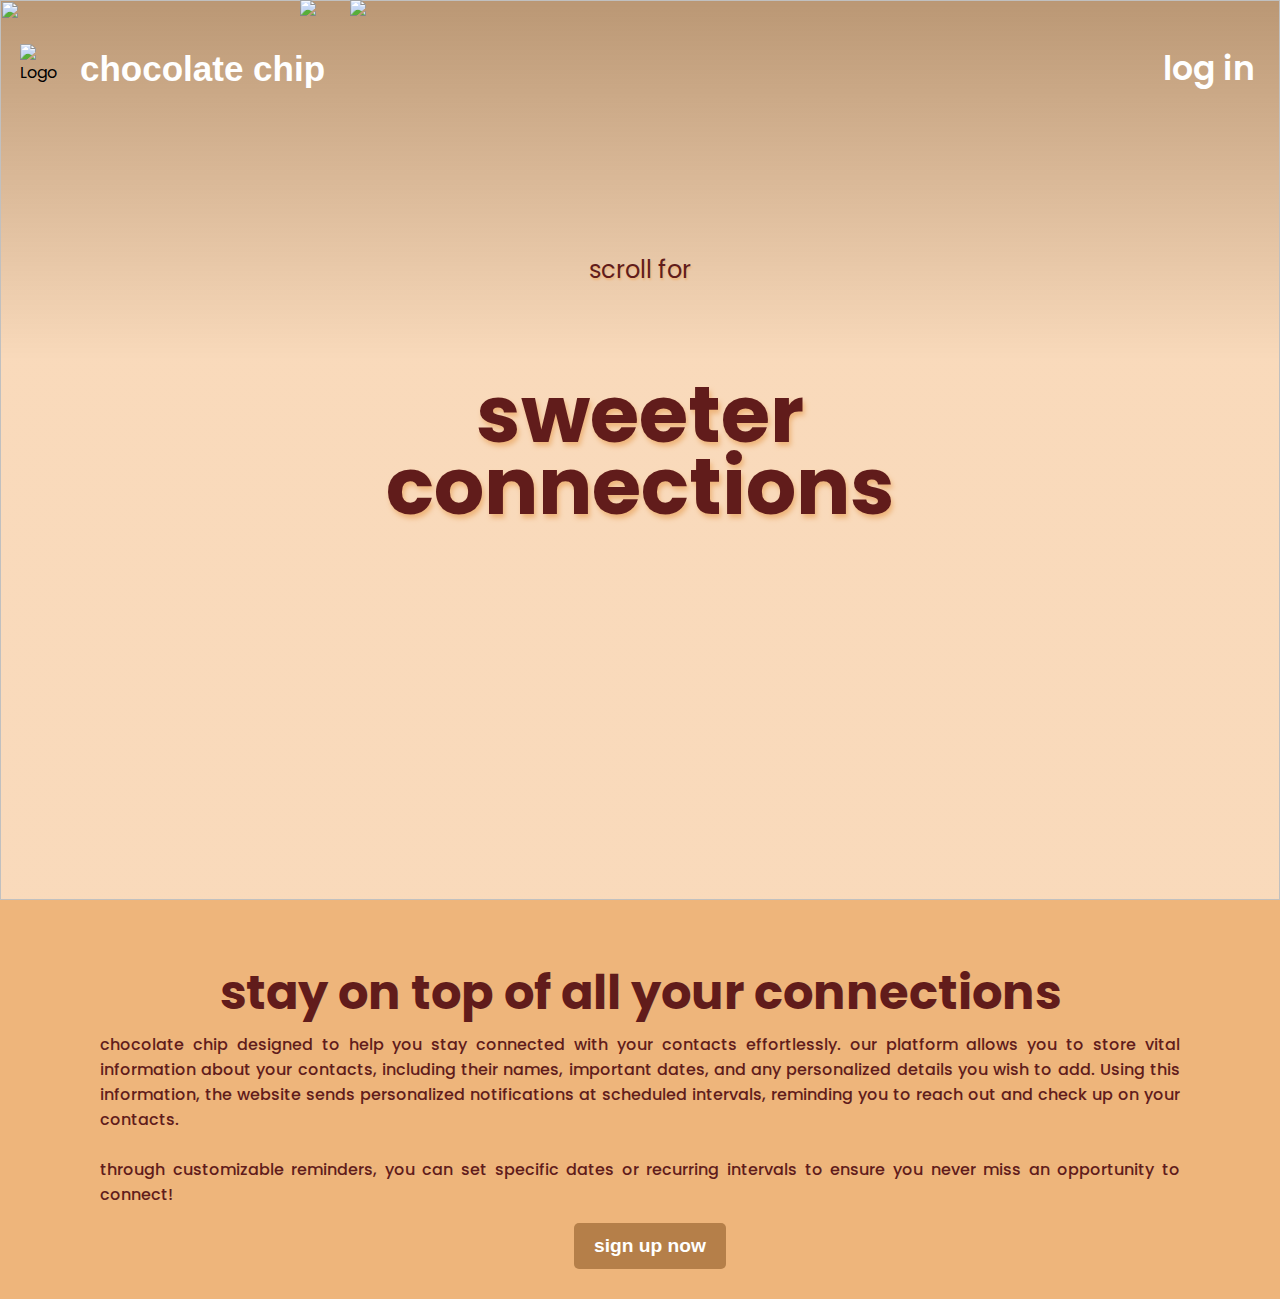
==== templates/index.html @ 18826871 "Merge branch 'main' of https://github.com/IHu04/CodeJam13" ====
<!DOCTYPE html>
<html lang="en">

    <head>
        <meta charset="UTF-8">
        <meta http-equiv="X-UA-Compatible" content="IE=edge">
        <meta name="viewport" content="width=device-width, initial-scale=1.0">
        <title>Chocolate Chip</title>
       
    
        <style>
            @import url('https://fonts.googleapis.com/css2?family=Poppins:wght@300;400;500;600;700;800;900&display=swap');
    
            
            body {
                font-family: 'Poppins', sans-serif;
                margin: 0;
                padding: 0;
                box-sizing: border-box;
            }
            
    
            
            body {
                background: linear-gradient(rgba(153, 101, 49, 0.676) 0%, #ef9d4c61 40%);
                min-height: 100vh;
                overflow-x: hidden;
            }
    
            header {
                position: absolute;
                top: 0;
                left: 0;
                margin: 20px;
                margin-top: 20px;
                width: 100%;            
                display: flex;
                align-items: center;
                z-index: 100;
                
            }

            .chocolate-chip {
              color: #fff;
              font-size: 35px;
              cursor:default;
              margin-left: 10 px;
              padding-left: 10px;
              justify-content: left;
              font-family: "Haas Grot Text R Web", "Helvetica Neue", Helvetica, Arial, sans-serif;
              
            }

            .logo {
            margin: 0px;
            height: 50px; /* Adjust as per your logo size */
            width: 50px; /* Keeps the aspect ratio of the image */
            z-index: 101; /* Ensures the logo is above other elements */
          }

            .navigation {
              margin-left: auto; /* This pushes the navigation to the right */
              margin-right: 30px;
              font-size: 33px;
        }


            .navigation a {
              
              color: #fff;
              font-weight: 600;
              text-decoration: none;
              margin-left: 20px;
              padding: 6px 15px;
              border-radius: 5px;
              transition: .5s;


            }

            .navigation a:hover {
              background: #72351a;
            }

            .parallex {
              position: relative;
              display: flex;
              justify-content: center;
              align-items: center;
              height: 100vh;
            }

            #text {
              position: absolute;
              font-size: 5em;
              color: #611c1b;
              text-shadow: 2px 4px 5px #eeb57b;

            }

            .parallex {
              top: 0;
              left: 0;
              width: 100%;
              pointer-events: none;
              text-align: center;
              line-height: 0.9;

            }

            .overlay-text {
              position: absolute;
              top: 30%; 
              left: 50%; 
              transform: translate(-50%, -50%);
              font-size: 1.5em;
              color: #611c1b;
              text-shadow: 1px 2px 2px #eeb57b;
            }

            .parallex img#bottom-cookie {
               position: absolute; 
                top: 0; 
                left: 0; 
                width: 100%;
                height: 100%;
                object-fit: cover;
                
            }

            .parallex img#cookie-left {
                position: absolute; 
                top: 0; 
                left: 0;
                transform: translateX(-40px);
                
            }

            .parallex img#milk {
                position: absolute; 
                top: 0; 
                left: 0;
                transform: translateX(-80px);
                
            }



            .parallex img#cookie-right {
                position: absolute; 
                top: 0; 
                left: 0; 
                transform: translateX(300px);

            }

            .parallex img#ice-cream {
                position: absolute; 
                top: 0; 
                left: 0;
                transform: translateX(350px);
                
            }


            .sec {
              position: absolute;
              background: #eeb57b;
              padding: 30px 100px;
              text-align: center;

            }

            .sec h2{
              font-size: 3em;
              color: #611c1b;
              text-align: center;
              margin-bottom: 10px;
              line-height: 0.97;
            }

            .sec p{
              font-size: 1em;
              color: #611c1b;
              font-weight: 500;
              text-align: justify;
            }

            .sec .signup-button {
              padding: 12px 20px;
              font-size: 1.2em;
              border: none;
              border-radius: 5px;
              background-color: rgba(153, 101, 49, 0.676);
              color: #fff;
              cursor: pointer;
              font-weight: 600;
              text-decoration: none;
              margin-left: 20px;
              transition: background-color 0.3s ease;
            }

            .sec .signup-button:hover {
              background-color: #611c1b;
            }
        </style>
    </head>
    
    <body>
        <header>
            <img src="https://cdn.discordapp.com/attachments/1175292590569038017/1175292622017937458/Untitled_Artwork_6.png?ex=656ab38c&is=65583e8c&hm=7648eacf823ee66668b7060aaaebe15eed1f2d49070d5327ae403262055126e5&" alt="Logo" class="logo">
            <h2 class="chocolate-chip">chocolate chip</h2>
            <nav class="navigation">
              <a href="login.html">log in<span></span></a>
            </nav>
        </header>

        <section class="parallex">
          <h2 id="text">sweeter<br>connections</h2>
          <div class="overlay-text">scroll for</div>


          <img src="https://media.discordapp.net/attachments/1175549192106672240/1175571622866993203/IMG_2618.png?ex=656bb763&is=65594263&hm=20763cbb07dff01558e235465518b2c1ade43809b7a06d4b6aa83ce83278e15f&=&width=975&height=580" id="bottom-cookie">
          <img src="https://media.discordapp.net/attachments/1175549192106672240/1175571627308752927/IMG_2618.png?ex=656bb765&is=65594265&hm=d496f934a6401547e61f3233c1bc990cfa1565010154a829762d6425f8efc0b7&=&width=975&height=580" id="milk"> 
          <img src="https://media.discordapp.net/attachments/1175549192106672240/1175571625467457566/IMG_2618.png?ex=656bb764&is=65594264&hm=a5602b57523a6a1f4f5e1332de87beaa2aef997c401f6783de89ae37b6a9eeb3&=&width=975&height=580" id="ice-cream"> 
          <img src="https://media.discordapp.net/attachments/1175549192106672240/1175571631331090534/IMG_2618.png?ex=656bb765&is=65594265&hm=69416b1c0348dac65e405c264e8d87457938b0de619c16cba2d2583111aa2782&=&width=975&height=580" id="cookie-left">
          <img src="https://media.discordapp.net/attachments/1175549192106672240/1175571629363970148/IMG_2618.png?ex=656bb765&is=65594265&hm=29baa456e06ed4c472592469719dd8fad84545ef514faa91befc44335e8d49b9&=&width=975&height=580" id="cookie-right">
          

        </section>

        <section class="sec" >
          <h2>stay on top of all your connections</h2>
          <p>
            chocolate chip designed to help you stay connected with your contacts effortlessly. our platform allows you to store vital information about your contacts, including their names, important dates, and any personalized details you wish to add. Using this information, the website sends personalized notifications at scheduled intervals, reminding you to reach out and check up on your contacts.
            <br>
            <br>

            through customizable reminders, you can set specific dates or recurring intervals to ensure you never miss an opportunity to connect!

          </p>
          <a href="signup"><button class="signup-button">sign up now</button></a>
        </section>
    
        <script>
          let text = document.getElementById('text');
          let cookieLeft = document.getElementById('cookie-left');
          let cookieRight = document.getElementById('cookie-right');
          let iceCream = document.getElementById('ice-cream');
          let milk = document.getElementById('milk');
          
          
          window.addEventListener('scroll', () => {
            let value = window.scrollY;

            text.style.marginTop = value * 2.5 + 'px' ;
            cookieLeft.style.left = value * -1.5 + 'px' ;
            cookieRight.style.left = value * 1.5 + 'px' ;
            iceCream.style.left = value * 1.5 + 'px' ;
            milk.style.left = value * -1.5 + 'px' ;

          })




        </script>
        
    </body>
    </html>
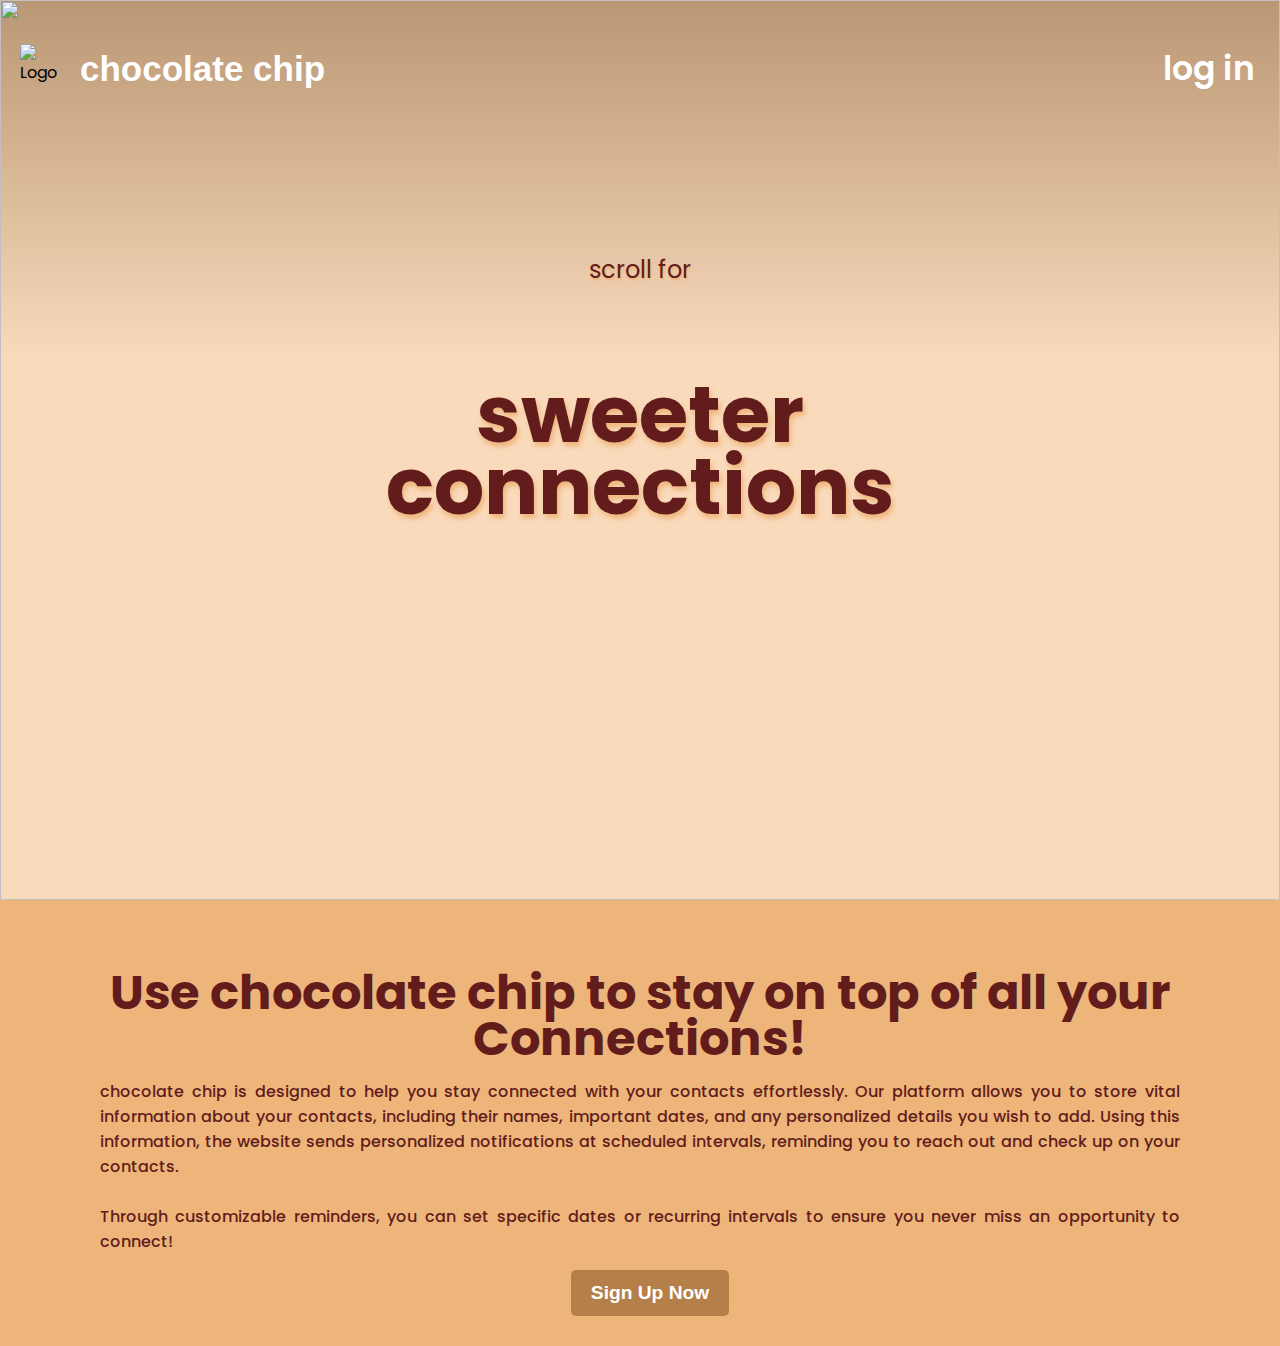
==== commit 2fa6176e: "Merge branch 'main' of https://github.com/IHu04/CodeJam13" ====
--- a/templates/index.html
+++ b/templates/index.html
@@ -11,6 +11,10 @@
         <style>
             @import url('https://fonts.googleapis.com/css2?family=Poppins:wght@300;400;500;600;700;800;900&display=swap');
     
+
+            html {
+              scroll-behavior: smooth;
+            }
             
             body {
                 font-family: 'Poppins', sans-serif;
@@ -62,6 +66,7 @@
               margin-left: auto; /* This pushes the navigation to the right */
               margin-right: 30px;
               font-size: 33px;
+              
         }
 
 
@@ -80,6 +85,7 @@
 
             .navigation a:hover {
               background: #72351a;
+              cursor: url('https://cdn.discordapp.com/attachments/1175292590569038017/1175753044688908308/Untitled_Artwork_2.png?ex=656c605a&is=6559eb5a&hm=783a21942d6f9c31145b42341b4970f04269e24d78b053d3d9cf9125f44c5921&'), auto;
             }
 
             .parallex {
@@ -97,6 +103,7 @@
               text-shadow: 2px 4px 5px #eeb57b;
 
             }
+
 
             .parallex {
               top: 0;
@@ -108,6 +115,10 @@
 
             }
 
+           
+
+        
+
             .overlay-text {
               position: absolute;
               top: 30%; 
@@ -149,7 +160,7 @@
             .parallex img#cookie-right {
                 position: absolute; 
                 top: 0; 
-                left: 0; 
+                right: 0;
                 transform: translateX(300px);
 
             }
@@ -157,7 +168,7 @@
             .parallex img#ice-cream {
                 position: absolute; 
                 top: 0; 
-                left: 0;
+                right: 0;
                 transform: translateX(350px);
                 
             }
@@ -193,7 +204,7 @@
               border-radius: 5px;
               background-color: rgba(153, 101, 49, 0.676);
               color: #fff;
-              cursor: pointer;
+              cursor: url('https://cdn.discordapp.com/attachments/1175292590569038017/1175753044688908308/Untitled_Artwork_2.png?ex=656c605a&is=6559eb5a&hm=783a21942d6f9c31145b42341b4970f04269e24d78b053d3d9cf9125f44c5921&'), auto;
               font-weight: 600;
               text-decoration: none;
               margin-left: 20px;
@@ -203,6 +214,13 @@
             .sec .signup-button:hover {
               background-color: #611c1b;
             }
+
+
+      
+
+            
+
+        
         </style>
     </head>
     
@@ -230,16 +248,19 @@
         </section>
 
         <section class="sec" >
-          <h2>stay on top of all your connections</h2>
+          <h2>Use chocolate chip to stay on top of all your Connections!</h2>
           <p>
-            chocolate chip designed to help you stay connected with your contacts effortlessly. our platform allows you to store vital information about your contacts, including their names, important dates, and any personalized details you wish to add. Using this information, the website sends personalized notifications at scheduled intervals, reminding you to reach out and check up on your contacts.
+
+            chocolate chip is designed to help you stay connected with your contacts effortlessly. Our platform allows you to store vital information about your contacts, including their names, important dates, and any personalized details you wish to add. Using this information, the website sends personalized notifications at scheduled intervals, reminding you to reach out and check up on your contacts.
             <br>
             <br>
-
-            through customizable reminders, you can set specific dates or recurring intervals to ensure you never miss an opportunity to connect!
+            Through customizable reminders, you can set specific dates or recurring intervals to ensure you never miss an opportunity to connect!
+            
 
           </p>
-          <a href="signup"><button class="signup-button">sign up now</button></a>
+          <button class="signup-button">Sign Up Now</button>
+
+
         </section>
     
         <script>
@@ -259,6 +280,8 @@
             iceCream.style.left = value * 1.5 + 'px' ;
             milk.style.left = value * -1.5 + 'px' ;
 
+
+
           })
 
 
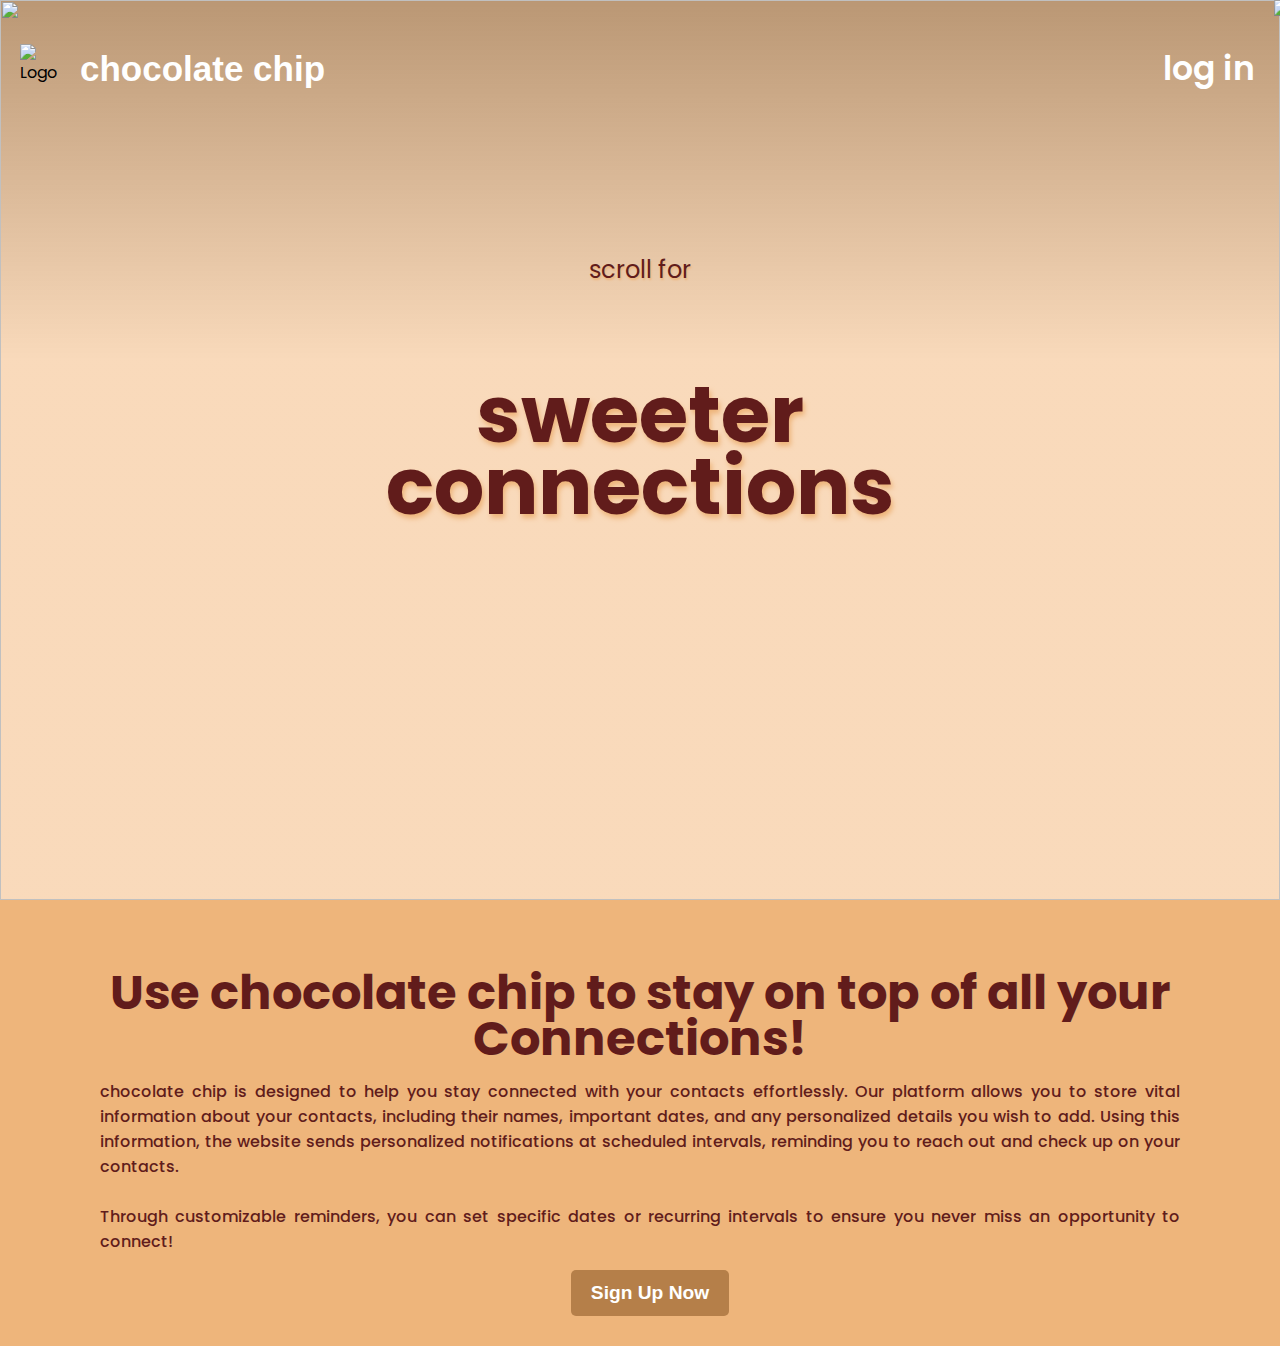
==== commit 7aa10384: "hi" ====
--- a/templates/index.html
+++ b/templates/index.html
@@ -160,15 +160,15 @@
             .parallex img#cookie-right {
                 position: absolute; 
                 top: 0; 
-                right: 0;
-                transform: translateX(300px);
+                right: calc(50% - 300px);
+                transform: translateX(350px);
 
             }
 
             .parallex img#ice-cream {
                 position: absolute; 
                 top: 0; 
-                right: 0;
+                right: calc(50% - 350px);
                 transform: translateX(350px);
                 
             }
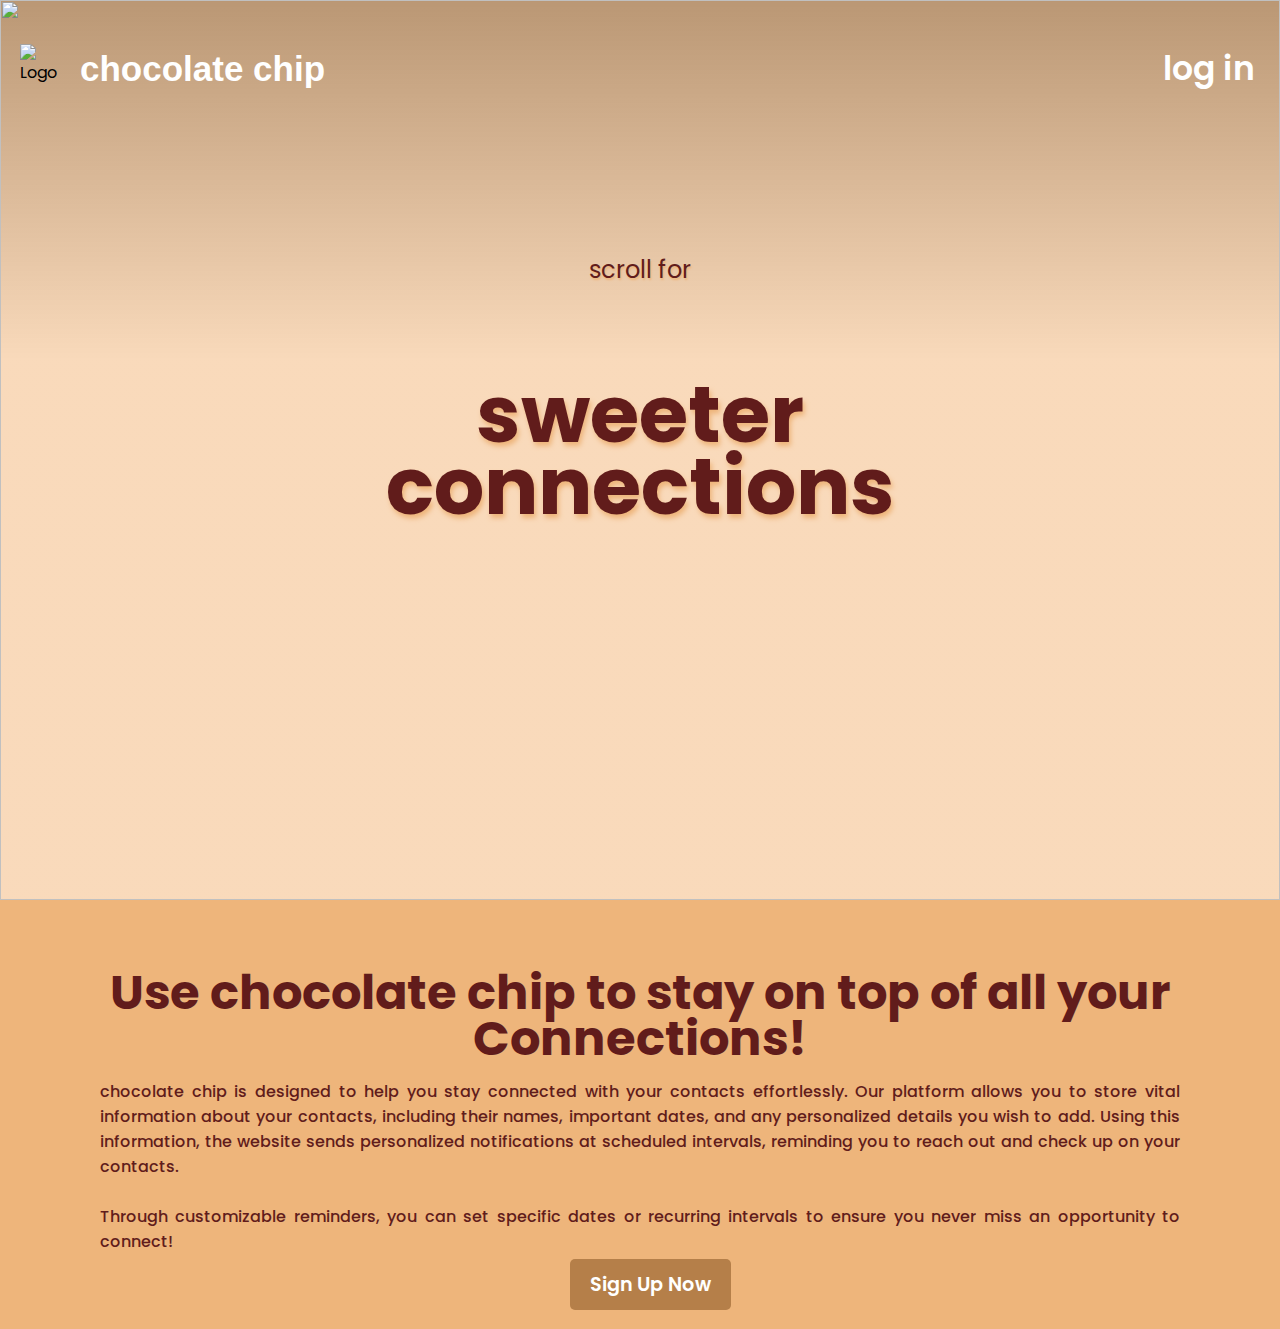
==== commit f6c7b7c6: "hi" ====
--- a/templates/index.html
+++ b/templates/index.html
@@ -160,7 +160,7 @@
             .parallex img#cookie-right {
                 position: absolute; 
                 top: 0; 
-                right: calc(50% - 300px);
+                right: 0;
                 transform: translateX(350px);
 
             }
@@ -168,7 +168,7 @@
             .parallex img#ice-cream {
                 position: absolute; 
                 top: 0; 
-                right: calc(50% - 350px);
+                right: 0;
                 transform: translateX(350px);
                 
             }
@@ -216,6 +216,7 @@
             }
 
 
+
       
 
             
@@ -258,7 +259,7 @@
             
 
           </p>
-          <button class="signup-button">Sign Up Now</button>
+          <a href="signup.html" class="signup-button">Sign Up Now</a>
 
 
         </section>
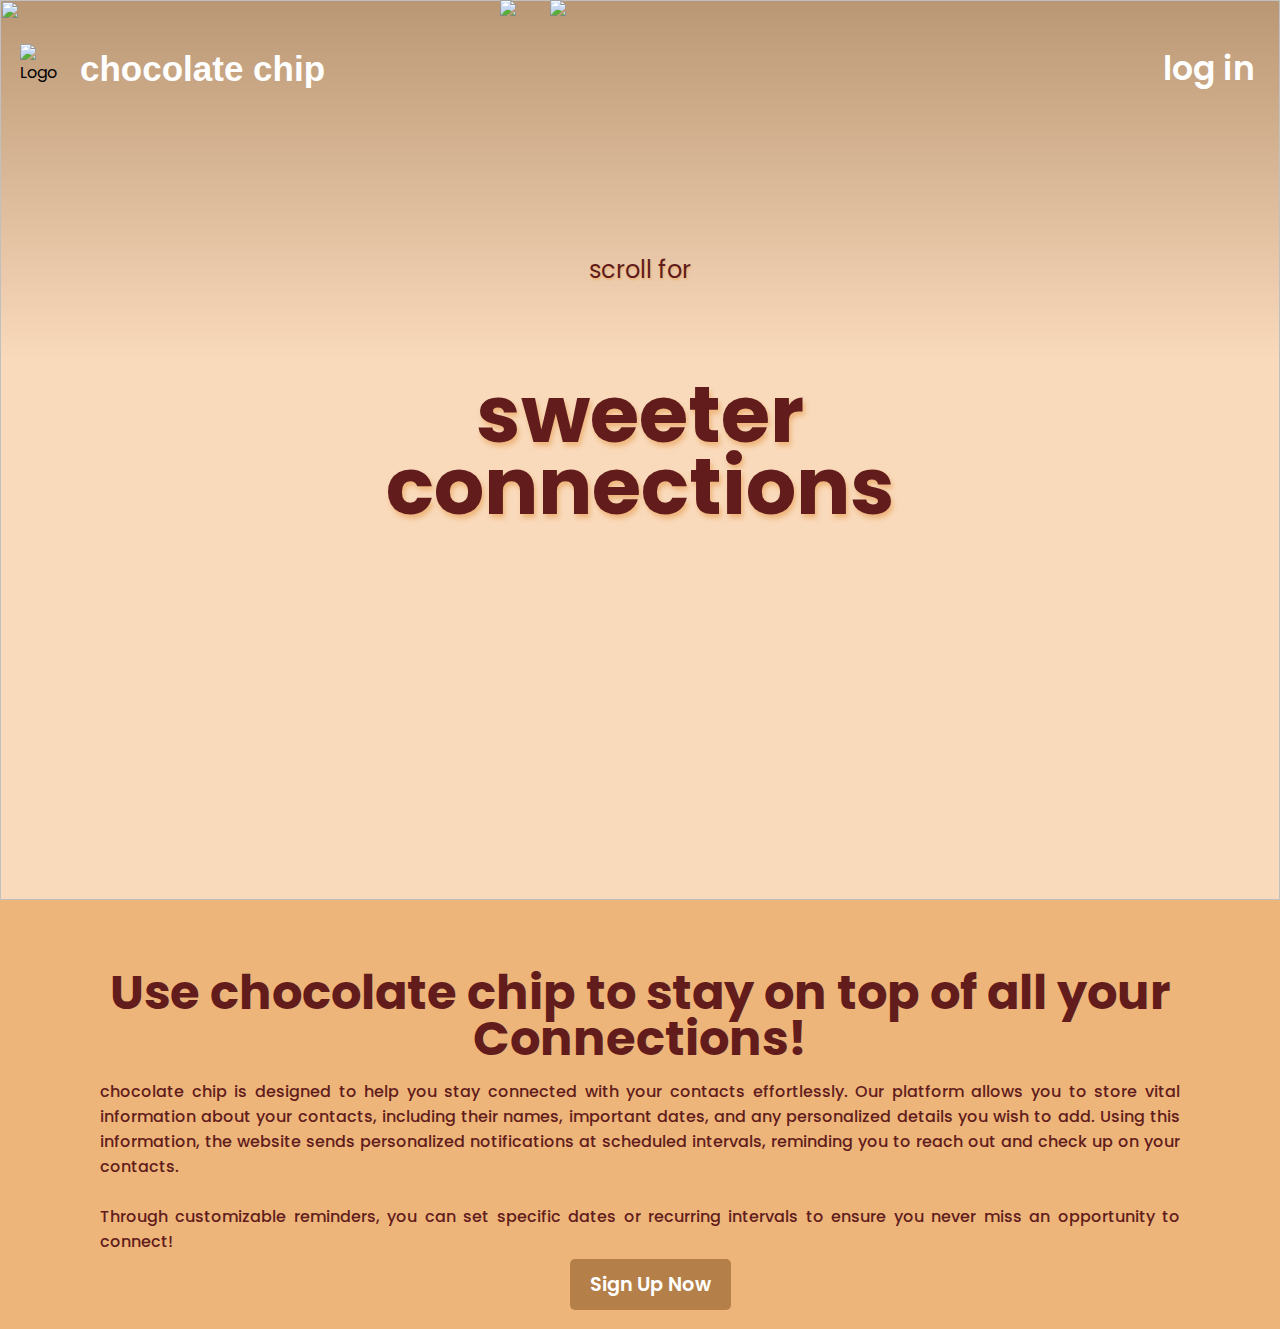
==== commit e50c4593: "Merge branch 'main' of https://github.com/IHu04/CodeJam13" ====
--- a/templates/index.html
+++ b/templates/index.html
@@ -160,16 +160,16 @@
             .parallex img#cookie-right {
                 position: absolute; 
                 top: 0; 
-                right: 0;
-                transform: translateX(350px);
+                left: 0px;
+                transform: translateX(500px);
 
             }
 
             .parallex img#ice-cream {
                 position: absolute; 
                 top: 0; 
-                right: 0;
-                transform: translateX(350px);
+                left: 0px;
+                transform: translateX(550px);
                 
             }
 
@@ -259,7 +259,7 @@
             
 
           </p>
-          <a href="signup.html" class="signup-button">Sign Up Now</a>
+          <a href="signup" class="signup-button">Sign Up Now</a>
 
 
         </section>
